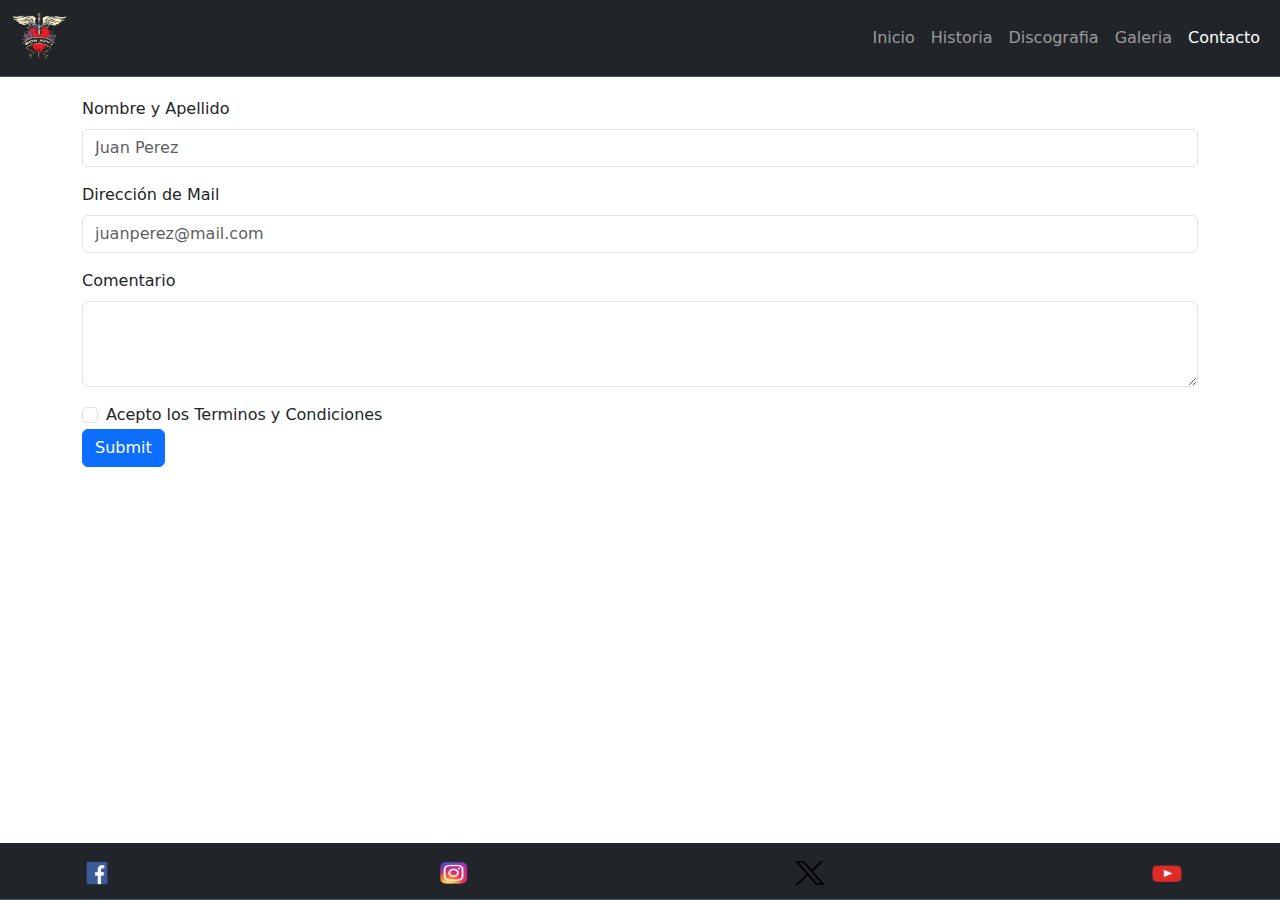
==== pages/contacto.html @ 0600b29a "first commit" ====
<!doctype html>
<html lang="en">
  <head>
    <meta charset="utf-8">
    <meta name="viewport" content="width=device-width, initial-scale=1">
    <title>Contacto</title>
    <link href="https://cdn.jsdelivr.net/npm/bootstrap@5.3.3/dist/css/bootstrap.min.css" rel="stylesheet" integrity="sha384-QWTKZyjpPEjISv5WaRU9OFeRpok6YctnYmDr5pNlyT2bRjXh0JMhjY6hW+ALEwIH" crossorigin="anonymous">
    <link rel="stylesheet" href="../style/style.css">
  </head>
  <body>
    <header>
        <nav class="navbar navbar-expand-sm bg-dark border-bottom border-body" data-bs-theme="dark">
            <div class="container-fluid">
              <a class="navbar-brand" href="../index.html">
                <img src="../media-files/bon-jovi-logo.png" alt="bon-jovi-logo" class="bon-jovi-logo">
              </a>
              <button class="navbar-toggler" type="button" data-bs-toggle="collapse" data-bs-target="#navbarNav" aria-controls="navbarNav" aria-expanded="false" aria-label="Toggle navigation">
                <span class="navbar-toggler-icon"></span>
              </button>
              <div class="collapse navbar-collapse" id="navbarNav">
                <ul class="navbar-nav">
                  <li class="nav-item">
                    <a class="nav-link" href="../index.html">Inicio</a>
                  </li>
                  <li class="nav-item">
                    <a class="nav-link" href="./historia.html">Historia</a>
                  </li>
                  <li class="nav-item">
                    <a class="nav-link" href="./discografia.html">Discografia</a>
                  </li>
                  <li class="nav-item">
                    <a class="nav-link" href="./galeria.html">Galeria</a>
                  </li>
                  <li class="nav-item">
                    <a class="nav-link active" aria-current="page" href="./contacto.html">Contacto</a>
                  </li>
                </ul>
              </div>
            </div>
          </nav>
    </header>
    <main class="container contacto-main">
      <form action="form.php" method="post">
        <div class="mb-3">
          <label for="exampleFormControlInput1" class="form-label">Nombre y Apellido</label>
          <input type="name" class="form-control" id="exampleFormControlInput1" placeholder="Juan Perez">
        </div>
        <div class="mb-3">
          <label for="exampleFormControlInput1" class="form-label">Dirección de Mail</label>
          <input type="email" class="form-control" id="exampleFormControlInput1" placeholder="juanperez@mail.com">
        </div>
        <div class="mb-3">
          <label for="exampleFormControlTextarea1" class="form-label">Comentario</label>
          <textarea class="form-control" id="exampleFormControlTextarea1" rows="3"></textarea>
        </div>
        <div class="col-12">
          <div class="form-check">
            <input class="form-check-input" type="checkbox" id="inlineFormCheck">
            <label class="form-check-label" for="inlineFormCheck">Acepto los Terminos y Condiciones</label>
          </div>
        </div>
        <div class="col-12">
          <button type="submit" class="btn btn-primary">Submit</button>
        </div>
    </form>
    </main>
    <footer class="contacto-footer">
      <nav class="navbar bg-dark border-bottom border-body" data-bs-theme="dark">
        <div class="container">
          <a class="navbar-brand" href="https://www.facebook.com/BonJovi/" target="_blank"><img src="../media-files/facebook.png" alt="facebook" width="30" height="24"></a>
          <a class="navbar-brand" href="https://www.instagram.com/bonjovi/" target="_blank"><img src="../media-files/instagram.png" alt="instagram" width="30" height="24"></a>
          <a class="navbar-brand" href="https://twitter.com/bonjovi" target="_blank"><img src="../media-files/x.png" alt="x" width="30" height="24"></a>
          <a class="navbar-brand" href="https://www.youtube.com/user/bonjovi" target="_blank"><img src="../media-files/youtube.png" alt="youtube" width="30" height="24"></a>
        </div>
      </nav>
    </footer>
    <script src="https://cdn.jsdelivr.net/npm/bootstrap@5.3.3/dist/js/bootstrap.bundle.min.js" integrity="sha384-YvpcrYf0tY3lHB60NNkmXc5s9fDVZLESaAA55NDzOxhy9GkcIdslK1eN7N6jIeHz" crossorigin="anonymous"></script>
  </body>
</html>
---- style/style.css ----
*{
    padding: 0;
    margin: 0;
}

header{
    position: sticky;
    z-index: 10;
    top: 0px;
}

.navbar-collapse{
    justify-content: end;
}

.bon-jovi-logo{
    width: 55px;
    height: 50px;
}

footer{
    margin-top: 20px;
}

/*Inicio*/

.index-novedades h1{
    text-align: center;
}

.index-novedades h4{
    text-align: center;
}

.index-novedades p{
    text-align: justify;
}

.index-novedades img{
    align-self: center;
}

.forever-two{
    display: none;
}

/*Historia*/

.historia h1{
    text-align: center;
}

.miembros h2{
    text-align: center;
}

.miembros{
    align-self: center;
}

.card-text{
    text-align: justify;
}

/*Discografia*/

.discografia h1{
    text-align: center;
}

/*Galeria*/

.galeria h1{
    text-align: center;
}

.galeria-grid-container{
    display: grid;
    grid-template-columns: repeat(4, 1fr);
    grid-template-rows: repeat(5, auto);
    column-gap: 10px;
    row-gap: 10px;
    justify-items: center;
    align-items: center;
}

.galeria-grid-container img{
    width: 100%;
}

.galeria-1{
    grid-column: 1/3;
    grid-row: 1/3;
}

.galeria-2{
    grid-column: 3/5;

}

.galeria-3{
    grid-column: 3/5;

}

.galeria-4{
    grid-column: 1/3;
}

.galeria-5{
    grid-column: 3/5;
}

.galeria-6{
    grid-column: 1/5;
}

.galeria-7{
    grid-column: 1/2;
}

.galeria-8{
    grid-column: 2/3;
}

.galeria-9{
    grid-column: 3/5;
}

/*Contacto*/

.contacto-main{
    margin-top: 20px;
}

.contacto-footer{
    position: absolute;
    bottom: 0px;
    left: 0px;
    right: 0px;
}

@media only screen and (max-width: 767px){
    .index-novedades article{
        display: flex;
        flex-direction: column;
        justify-content: center;
    }
    
    .index-novedades h1{
        font-size: large;
    }
    
    .index-novedades h4{
        font-size: medium;
    }

    .index-novedades p{
        font-size: small;
    }

    .index-novedades img{
        width: 35%;
        height: 35%;
    }

    .forever-one{
        display: none;
    }

    .forever-two{
        display: block;
    }

    .card-title{
        font-size: medium;
    }

    .card-text{
        font-size: small;
    }
}
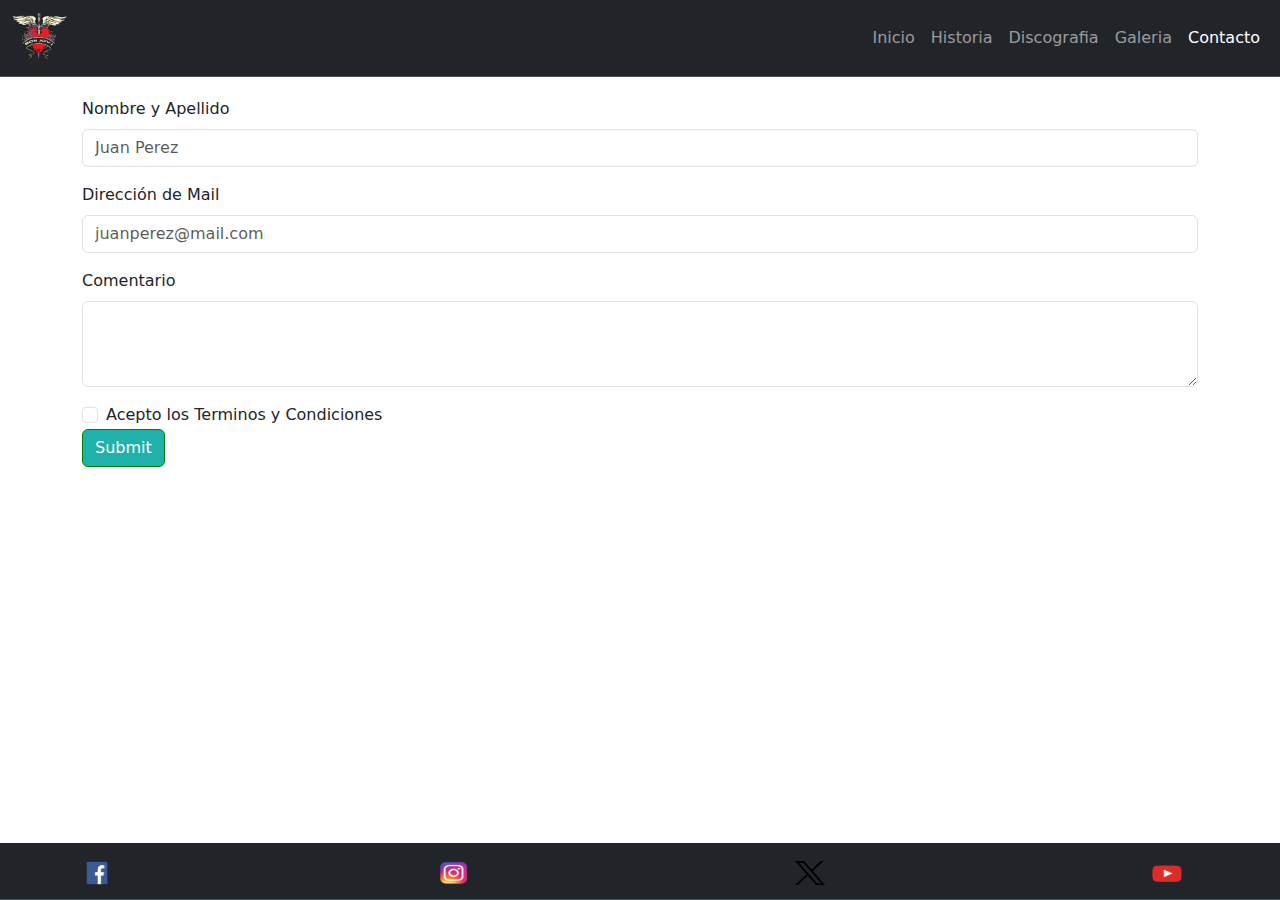
==== commit ace644fd: "PreEntrega3" ====
--- a/pages/contacto.html
+++ b/pages/contacto.html
@@ -5,14 +5,15 @@
     <meta name="viewport" content="width=device-width, initial-scale=1">
     <title>Contacto</title>
     <link href="https://cdn.jsdelivr.net/npm/bootstrap@5.3.3/dist/css/bootstrap.min.css" rel="stylesheet" integrity="sha384-QWTKZyjpPEjISv5WaRU9OFeRpok6YctnYmDr5pNlyT2bRjXh0JMhjY6hW+ALEwIH" crossorigin="anonymous">
-    <link rel="stylesheet" href="../style/style.css">
+    <link rel="stylesheet" href="https://cdnjs.cloudflare.com/ajax/libs/animate.css/4.1.1/animate.min.css">
+    <link rel="stylesheet" href="../CSS/styles.css">
   </head>
   <body>
     <header>
         <nav class="navbar navbar-expand-sm bg-dark border-bottom border-body" data-bs-theme="dark">
             <div class="container-fluid">
               <a class="navbar-brand" href="../index.html">
-                <img src="../media-files/bon-jovi-logo.png" alt="bon-jovi-logo" class="bon-jovi-logo">
+                <img src="../media-files/bon-jovi-logo.png" alt="bon-jovi-logo" class="bon-jovi-logo animate__animated animate__flip">
               </a>
               <button class="navbar-toggler" type="button" data-bs-toggle="collapse" data-bs-target="#navbarNav" aria-controls="navbarNav" aria-expanded="false" aria-label="Toggle navigation">
                 <span class="navbar-toggler-icon"></span>
@@ -60,7 +61,7 @@
           </div>
         </div>
         <div class="col-12">
-          <button type="submit" class="btn btn-primary">Submit</button>
+          <button type="submit" class="btn btn-primary enviar">Submit</button>
         </div>
     </form>
     </main>
--- a/CSS/styles.css
+++ b/CSS/styles.css
@@ -0,0 +1,176 @@
+/*Reset*/
+* {
+  padding: 0;
+  margin: 0;
+}
+
+/*Header*/
+header {
+  position: sticky;
+  z-index: 10;
+  top: 0px;
+}
+header nav div a img {
+  width: 55px;
+  height: 50px;
+}
+header nav div div {
+  justify-content: end;
+}
+
+/*Footer*/
+footer {
+  margin-top: 20px;
+}
+
+/*Inicio*/
+.index-novedades h1 {
+  text-align: center;
+}
+.index-novedades h2 {
+  text-align: center;
+}
+.index-novedades p {
+  text-align: justify;
+}
+.index-novedades img {
+  align-self: center;
+}
+
+.forever-two {
+  display: none;
+}
+
+/*Historia*/
+.historia h1 {
+  text-align: center;
+}
+
+.card-text {
+  text-align: justify;
+}
+
+.miembros {
+  align-self: center;
+}
+.miembros h2 {
+  text-align: center;
+}
+
+/*Discografia*/
+.discografia h1 {
+  text-align: center;
+}
+
+/*Galeria*/
+.galeria h1 {
+  text-align: center;
+}
+
+.galeria-grid-container {
+  display: grid;
+  grid-template-columns: repeat(4, 1fr);
+  grid-template-rows: repeat(5, auto);
+  column-gap: 10px;
+  row-gap: 10px;
+  justify-items: center;
+  align-items: center;
+}
+.galeria-grid-container img {
+  width: 100%;
+}
+
+.galeria-1 {
+  grid-column: 1/3;
+  grid-row: 1/3;
+}
+
+.galeria-2 {
+  grid-column: 3/5;
+}
+
+.galeria-3 {
+  grid-column: 3/5;
+}
+
+.galeria-4 {
+  grid-column: 1/3;
+}
+
+.galeria-5 {
+  grid-column: 3/5;
+}
+
+.galeria-6 {
+  grid-column: 1/5;
+}
+
+.galeria-7 {
+  grid-column: 1/2;
+}
+
+.galeria-8 {
+  grid-column: 2/3;
+}
+
+.galeria-9 {
+  grid-column: 3/5;
+}
+
+/*Contacto*/
+.contacto-main {
+  margin-top: 20px;
+}
+
+.enviar {
+  background-color: lightseagreen;
+  border-color: green;
+}
+
+.enviar:hover {
+  background-color: seagreen;
+  border-color: green;
+}
+
+.contacto-footer {
+  position: absolute;
+  bottom: 0px;
+  left: 0px;
+  right: 0px;
+}
+
+/*Media Query*/
+@media only screen and (max-width: 767px) {
+  .index-novedades article {
+    display: flex;
+    flex-direction: column;
+    justify-content: center;
+  }
+  .index-novedades h1 {
+    font-size: large;
+  }
+  .index-novedades h2 {
+    font-size: medium;
+  }
+  .index-novedades p {
+    font-size: small;
+  }
+  .index-novedades img {
+    width: 50%;
+    height: 50%;
+  }
+  .forever-one {
+    display: none;
+  }
+  .forever-two {
+    display: block;
+  }
+  .card-title {
+    font-size: medium;
+  }
+  .card-text {
+    font-size: small;
+  }
+}
+
+/*# sourceMappingURL=styles.css.map */
